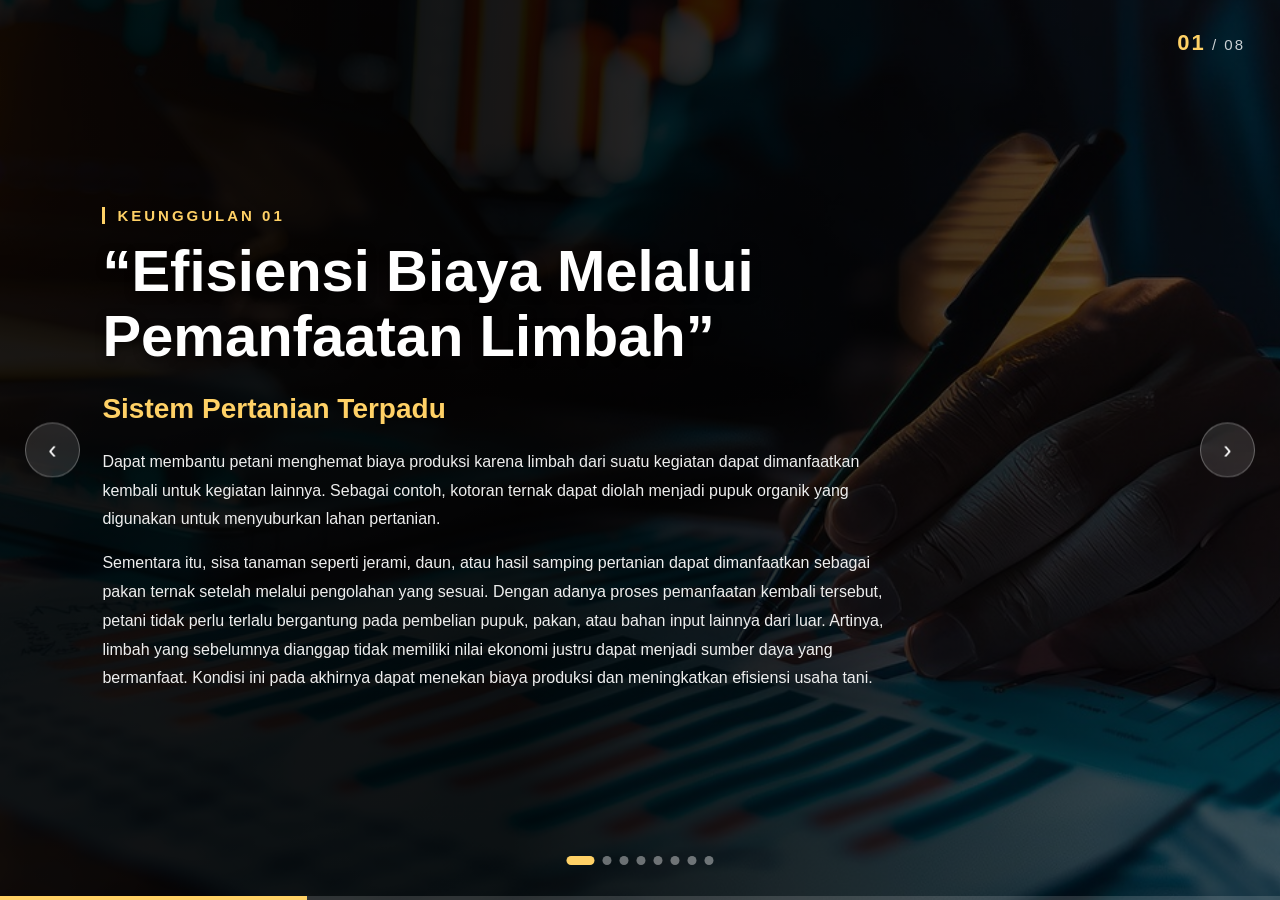
==== portal/Keunggulan/index.html @ dc5d424e "Add files via upload" ====
<!DOCTYPE html>
<html lang="id">
    <head>
        <meta charset="UTF-8">
        <meta name="viewport" content="width=device-width, initial-scale=1.0">
        <title>Portal Keunggulan & Pengelola Modal - Sistem Pertanian Terpadu</title>
  <style>
    /* =====================================================
       RESET
    ===================================================== */
    * {
      margin: 0;
      padding: 0;
      box-sizing: border-box;
    }

    html,
    body {
      width: 100%;
      height: 100%;
      overflow: hidden;
    }

    body {
      font-family: Arial, Helvetica, sans-serif;
      background: #111;
      color: white;
    }

    /* =====================================================
       SLIDER
    ===================================================== */
    .slider {
      width: 100vw;
      height: 100vh;
      overflow: hidden;
      position: relative;
    }

    .slides {
      display: flex;
      width: 100%;
      height: 100%;
      transition:
        transform 0.8s cubic-bezier(0.77, 0, 0.175, 1);
    }

    /* =====================================================
       SLIDE
    ===================================================== */
    .slide {
      width: 100vw;
      min-width: 100vw;
      height: 100vh;
      position: relative;
      display: flex;
      align-items: center;
      background-size: cover;
      background-position: center;
      background-repeat: no-repeat;
      overflow: hidden;
    }

    /* =====================================================
       BACKGROUND SETIAP SLIDE
    ===================================================== */
    .slide:nth-child(1) {
      background-image: url("img/fn.jpg");
    }

    .slide:nth-child(2) {
      background-image: url("img/kg.jpg");
    }

    .slide:nth-child(3) {
      background-image: url("img/fn1.jpg");
    }

    .slide:nth-child(4) {
      background-image: url("img/pr.png");
    }

    .slide:nth-child(5) {
      background-image: url("img/pr.png");
    }

    .slide:nth-child(6) {
      background-image: url("img/pr1.jpg");
    }

    .slide:nth-child(7) {
      background-image: url("img/an.jpg");
    }

    .slide:nth-child(8) {
      background-image: url("img/st.jpg");
    }

    /* =====================================================
       OVERLAY
    ===================================================== */
    .overlay {
      position: absolute;
      inset: 0;
      background:
        linear-gradient(
          90deg,
          rgba(0, 0, 0, 0.90) 0%,
          rgba(0, 0, 0, 0.904) 40%,
          rgba(0, 0, 0, 0.747) 70%,
          rgba(0, 0, 0, 0.562) 100%
        );
      z-index: 1;
    }

    /* =====================================================
       EFEK BACKGROUND
    ===================================================== */
    .slide::before {
      content: "";
      position: absolute;
      inset: -20px;
      background: inherit;
      background-size: cover;
      background-position: center;
      transform: scale(1.05);
      z-index: 0;
    }

    /* =====================================================
       CONTENT
    ===================================================== */
    .content {
      position: relative;
      z-index: 2;
      width: min(850px, 82%);
      margin-left: 8%;
      padding: 30px 0;
      animation: contentIn 0.8s ease;
    }

    @keyframes contentIn {
      from {
        opacity: 0;
        transform: translateX(-50px);
      }
      to {
        opacity: 1;
        transform: translateX(0);
      }
    }

    /* =====================================================
       NOMOR
    ===================================================== */
    .number {
      display: inline-block;
      font-size: 15px;
      font-weight: bold;
      color: #ffd166;
      letter-spacing: 3px;
      margin-bottom: 15px;
      text-transform: uppercase;
      padding-left: 12px;
      border-left:
        3px solid #ffd166;
    }

    /* =====================================================
       JUDUL
    ===================================================== */
    .content h1 {
      font-size: clamp(32px, 5vw, 58px);
      line-height: 1.12;
      margin-bottom: 20px;
      color: white;
      text-shadow:
        0 3px 10px rgba(0, 0, 0, 0.5);
    }

    /* =====================================================
       SUB JUDUL
    ===================================================== */
    .content h2 {
      font-size: clamp(19px, 2.5vw, 28px);
      line-height: 1.4;
      color: #ffd166;
      margin-bottom: 20px;
    }

    /* =====================================================
       PARAGRAF
    ===================================================== */
    .content p {
      font-size: 18px;
      line-height: 1.8;
      color: #f5f5f5;
      margin-bottom: 15px;
    }

    /* =====================================================
       TEXT PANJANG
    ===================================================== */
    .description {
      display: block;
      font-size: 16px;
      line-height: 1.8;
      color: #eeeeee;
      max-width: 800px;
    }

    /* =====================================================
       TOMBOL
    ===================================================== */
    .prev,
    .next {
      position: absolute;
      top: 50%;
      transform: translateY(-50%);
      width: 55px;
      height: 55px;
      border-radius: 50%;
      border: 1px solid rgba(255,255,255,0.3);
      background: rgba(255,255,255,0.12);
      backdrop-filter: blur(0px);
      color: white;
      font-size: 25px;
      cursor: pointer;
      z-index: 10;
      display: flex;
      align-items: center;
      justify-content: center;
      transition: all 0.3s ease;
    }

    .prev {
      left: 25px;
    }

    .next {
      right: 25px;
    }

    .prev:hover,
    .next:hover {
      background: #ffd166;
      color: #111;
      transform:
        translateY(-50%)
        scale(1.1);
    }

    /* =====================================================
       DOTS
    ===================================================== */
    .dots {
      position: absolute;
      left: 50%;
      bottom: 35px;
      transform: translateX(-50%);
      display: flex;
      align-items: center;
      justify-content: center;
      gap: 8px;
      z-index: 10;
      max-width: 90%;
    }

    .dot {
      width: 9px;
      height: 9px;
      border-radius: 50%;
      border: none;
      background: rgba(255,255,255,0.4);
      cursor: pointer;
      transition: all 0.3s ease;
    }

    .dot:hover {
      background: white;
    }

    .dot.active {
      width: 28px;
      border-radius: 10px;
      background: #ffd166;
    }

    /* =====================================================
       PROGRESS BAR
    ===================================================== */
    .progress-container {
      position: absolute;
      left: 0;
      bottom: 0;
      width: 100%;
      height: 4px;
      background: rgba(255,255,255,0.15);
      z-index: 20;
    }

    .progress {
      height: 100%;
      width: 0%;
      background: #ffd166;
      transition: width 0.1s linear;
    }

    .counter {
      position: absolute;
      top: 30px;
      right: 35px;
      z-index: 10;
      font-size: 15px;
      letter-spacing: 2px;
      color: rgba(255,255,255,0.8);
    }

    .counter strong {
      color: #ffd166;
      font-size: 22px;
    }

    /* =====================================================
       RESPONSIVE TABLET
    ===================================================== */

    @media (max-width: 900px) {
      .content {
        margin-left: 7%;
        width: 80%;
      }

      .content p {
        font-size: 16px;
      }

      .description {
        font-size: 15px;
      }
    }


    /* =====================================================
       RESPONSIVE HP
    ===================================================== */

    @media (max-width: 600px) {
      .content {
        width: 78%;
        margin-left: 9%;
        padding-bottom: 70px;
      }

      .content h1 {
        font-size: 30px;
        margin-bottom: 15px;
      }

      .content h2 {
        font-size: 18px;
        margin-bottom: 15px;
      }

      .content p {
        font-size: 14px;
        line-height: 1.6;
      }

      .description {
        font-size: 13px;
        line-height: 1.6;
      }

      .prev,
      .next {
        width: 40px;
        height: 40px;
        font-size: 22px;
      }

      .prev {
        left: 12px;
      }

      .next {
        right: 12px;
      }

      .counter {
        top: 20px;
        right: 20px;
        font-size: 12px;
      }

      .counter strong {
        font-size: 17px;
      }

      .dots {
        bottom: 22px;
        gap: 5px;
      }

      .dot {
        width: 7px;
        height: 7px;
      }

      .dot.active {
        width: 20px;
      }
    }
  </style>
</head>

<body>
  <div class="slider">
    <div class="slides" id="slides">

      <!-- SLIDE 1 -->
      <div class="slide">
        <div class="overlay"></div>
        <div class="content">
          <div class="number">
            Keunggulan 01
          </div>
          <h1>
            “Efisiensi Biaya Melalui Pemanfaatan Limbah”
          </h1>
          <h2>
            Sistem Pertanian Terpadu
        </h2>
          <span class="description">
            Dapat membantu petani menghemat biaya produksi
            karena limbah dari suatu kegiatan dapat dimanfaatkan kembali untuk kegiatan lainnya.
            Sebagai contoh, kotoran ternak dapat diolah menjadi pupuk organik yang digunakan untuk
            menyuburkan lahan pertanian.
            <p></p>
            Sementara itu, sisa tanaman seperti jerami, daun, atau hasil
            samping pertanian dapat dimanfaatkan sebagai pakan ternak setelah melalui pengolahan yang
            sesuai. Dengan adanya proses pemanfaatan kembali tersebut, petani tidak perlu terlalu
            bergantung pada pembelian pupuk, pakan, atau bahan input lainnya dari luar. Artinya,
            limbah yang sebelumnya dianggap tidak memiliki nilai ekonomi justru dapat menjadi sumber
            daya yang bermanfaat. Kondisi ini pada akhirnya dapat menekan biaya produksi dan meningkatkan
            efisiensi usaha tani.
          </span>
        </div>
      </div>

      <!-- SLIDE 2 -->
      <div class="slide">
        <div class="overlay"></div>
        <div class="content">
          <div class="number">
            Keunggulan 02
          </div>
          <h1>
            “Pertanian Ramah Lingkungan”
          </h1>
          <h2>
            Pertanian Terpadu
        </h2>
          <span class="description">
            Memiliki kelebihan dari sisi lingkungan karena dapat mengurangi
            jumlah limbah pertanian dan peternakan yang dibuang ke lingkungan.
            Limbah berupa sisa tanaman, kotoran ternak, maupun hasil samping kegiatan
            pertanian dapat diolah dan dimanfaatkan kembali sehingga tidak langsung menjadi
            sumber pencemaran.
            <p></p>
            Misalnya, kotoran ternak dapat diolah menjadi kompos atau pupuk
            organik, sedangkan sisa tanaman dapat digunakan sebagai pakan ternak atau bahan organik
            untuk memperbaiki kondisi tanah. Dengan demikian, sistem ini menerapkan prinsip penggunaan
            dan daur ulang sumber daya sehingga jumlah limbah yang terbuang dapat ditekan. Pemanfaatan
            limbah secara berkelanjutan juga dapat membantu menjaga kualitas tanah dan lingkungan di
            sekitar lahan pertanian.
          </span>
        </div>
      </div>

      <!-- SLIDE 3 -->
      <div class="slide">
        <div class="overlay"></div>
        <div class="content">
          <div class="number">
            Keunggulan 03
          </div>
          <h1>
            “Beragam Sumber Pendapatan”
          </h1>
          <h2>
            Keunggulan lainnya
        </h2>
          <span class="description">
            Petani tidak hanya bergantung pada satu jenis
            usaha atau satu sumber pendapatan. Dalam sistem pertanian terpadu, pendapatan
            dapat diperoleh dari berbagai komponen, seperti hasil tanaman pangan, hortikultura,
            ternak, maupun produk olahan. Sebagai contoh, petani dapat memperoleh pendapatan dari
            penjualan hasil panen, penjualan ternak atau produk ternak, serta penjualan produk olahan
            seperti pupuk kompos, pakan olahan, atau makanan hasil pengolahan pertanian.
            <p></p>
            Diversifikasi tersebut penting karena kondisi pasar dan hasil produksi pertanian
            sering mengalami perubahan. Apabila salah satu komoditas mengalami penurunan harga
            atau produksi, petani masih memiliki sumber pendapatan lain. Dengan demikian, sistem
            pertanian terpadu dapat membantu mengurangi risiko ekonomi sekaligus meningkatkan
            peluang pendapatan rumah tangga petani.
          </span>
        </div>
      </div>

      <!-- SLIDE 4 -->
      <div class="slide">
        <div class="overlay"></div>
        <div class="content">
          <div class="number">
            Keunggulan 04
          </div>
          <h1>
            “Produksi Berkelanjutan dan Terintegrasi”
        </h1>
          <h2>
            Produksi Dalam Sistem Pertanian Terpadu
        </h2>
          <span class="description">
            Dapat berlangsung secara
            lebih berkelanjutan karena setiap komponen dalam usaha tani memiliki
            hubungan dan dapat saling mendukung. Tanaman dapat menyediakan bahan pakan
            untuk ternak, sedangkan ternak menghasilkan kotoran yang dapat dimanfaatkan
            sebagai pupuk untuk tanaman. Hasil samping dari kegiatan pengolahan juga dapat
            dimanfaatkan kembali sebagai input bagi kegiatan lainnya.
            <p></p>
            Hubungan tersebut menciptakan
            suatu siklus produksi yang lebih tertutup, sehingga ketergantungan terhadap input dari
            luar dapat dikurangi. Selain memberikan manfaat ekonomi, pola seperti ini juga membantu
            mempertahankan produktivitas lahan dalam jangka panjang. Oleh karena itu, integrasi antara
            tanaman dan ternak dipandang sebagai salah satu pendekatan yang dapat mendukung pertanian
            berkelanjutan.
          </span>
        </div>
      </div>

      <!-- SLIDE 5 -->
      <div class="slide">
        <div class="overlay"></div>
        <div class="content">
          <div class="number">
            Keunggulan 05
          </div>
          <h1>
            “Efisiensi Penggunaan Sumber Daya”
          </h1>
          <h2>
            Sistem Pertanian Terpadu
        </h2>
          <span class="description">
            Memungkinkan sumber daya yang tersedia dimanfaatkan
            secara lebih efisien. Lahan dapat digunakan untuk berbagai kegiatan yang saling
            berkaitan, misalnya sebagian lahan digunakan untuk tanaman pangan dan sebagian lainnya
            untuk menyediakan hijauan pakan ternak. Air juga dapat dikelola untuk mendukung beberapa
            kegiatan produksi secara bersamaan sesuai dengan kebutuhan dan kondisi lingkungan.
            <p></p>
            Dari sisi pakan, sisa hasil pertanian dapat dimanfaatkan sebagai bahan pakan ternak sehingga
            mengurangi kebutuhan untuk membeli pakan dari luar. Begitu pula dengan pupuk, kotoran ternak
            dapat dikembalikan ke lahan dalam bentuk pupuk organik. Dengan pemanfaatan sumber daya secara
            berulang dan saling terhubung tersebut, produktivitas dapat ditingkatkan tanpa harus
            terus-menerus menambah penggunaan sumber daya baru.
          </span>
        </div>
      </div>

      <!-- SLIDE 6 -->
      <div class="slide">
        <div class="overlay"></div>
        <div class="content">
          <div class="number">
            Pengelolaan Modal 01
        </div>
          <h1>
            “Perhitungan Modal Awal”
          </h1>
          <h2>
            Setiap sumber daya dapat dimanfaatkan secara optimal
          </h2>
          <span class="description">
            Sebelum memulai usaha pertanian, hal yang harus dilakukan
            adalah menentukan modal awal yang dibutuhkan. Modal awal adalah uang
            yang digunakan untuk membeli berbagai kebutuhan usaha, seperti bibit tanaman,
            ternak, pakan, pupuk, obat-obatan, alat pertanian, pembuatan kandang, dan kebutuhan
            lainnya. Besarnya modal tergantung pada jenis usaha dan skala usaha yang akan dijalankan.
            <p></p>
            Oleh karena itu, semua kebutuhan sebaiknya dihitung terlebih dahulu agar dapat diketahui
            berapa modal yang harus disiapkan. Dalam pertanian terpadu, modal juga bisa lebih hemat
            karena beberapa kebutuhan dapat diperoleh dari hasil usaha sendiri. Contohnya, kotoran
            ternak dapat digunakan sebagai pupuk tanaman dan sisa tanaman dapat digunakan sebagai
            pakan ternak. Dengan memanfaatkan sumber daya yang ada, biaya untuk membeli kebutuhan
            dari luar dapat dikurangi.
          </span>
        </div>
      </div>

      <!-- SLIDE 7 -->
      <div class="slide">
        <div class="overlay"></div>
        <div class="content">
          <div class="number">
            Pengelolaan Modal 02
          </div>
          <h1>
            Analisis Kelayakan Usaha
        </h1>
          <h2>
            Modal Awal
        </h2>
          <span class="description">
            Setelah menentukan modal awal, langkah selanjutnya adalah
            melihat apakah usaha tersebut layak untuk dijalankan atau tidak.
            Analisis kelayakan usaha dilakukan dengan membandingkan antara biaya yang
            dikeluarkan dengan pendapatan yang akan diperoleh. Biaya yang dikeluarkan misalnya
            untuk membeli bibit, pakan, pupuk, obat-obatan, tenaga kerja, dan kebutuhan lainnya.
            <p></p>
            Sedangkan pendapatan diperoleh dari penjualan hasil tanaman, ternak, maupun produk olahan.
            Jika pendapatan yang diperoleh lebih besar daripada biaya yang dikeluarkan, maka usaha
            tersebut dapat dikatakan menguntungkan dan layak untuk dijalankan. Analisis ini penting
            dilakukan agar petani tidak hanya menjalankan usaha berdasarkan perkiraan, tetapi sudah
            mengetahui kemungkinan keuntungan dan risiko yang akan dihadapi.
          </span>
        </div>
      </div>

      <!-- SLIDE 8 -->
      <div class="slide">
        <div class="overlay"></div>
        <div class="content">
          <div class="number">
            Pengelolaan Modal 03
          </div>
          <h1>
            Strategi Pengembangan dan Pemasaran
        </h1>
          <h2>
            Pengembangan Usaha dan Pemasaran Produk
        </h2>
          <span class="description">
            Setelah usaha berjalan, diperlukan strategi agar usaha dapat berkembang dan hasil
            produksinya dapat terjual dengan baik. Pengembangan usaha dapat dilakukan dengan meningkatkan
            jumlah produksi, menambah jenis tanaman atau ternak, meningkatkan kualitas produk, dan mengolah
            hasil pertanian menjadi produk yang memiliki nilai jual lebih tinggi. Misalnya, hasil tanaman
            dapat diolah menjadi makanan atau hasil kotoran ternak dapat diolah menjadi pupuk kompos untuk
            dijual.
            <p></p>
            Untuk pemasaran, produk dapat dijual secara langsung kepada konsumen, melalui pasar,
            toko, koperasi, atau menggunakan media sosial dan platform jual beli online. Promosi melalui
            media sosial dapat membantu produk dikenal oleh lebih banyak orang. Dengan pemasaran yang baik,
            produk yang dihasilkan tidak hanya dapat terjual, tetapi juga memiliki peluang untuk mendapatkan
            harga yang lebih tinggi.
          </span>
        </div>
      </div>
    </div>

    <button
      class="prev"
      id="prevBtn"
      aria-label="Slide sebelumnya">
      ‹
    </button>

    <button
      class="next"
      id="nextBtn"
      aria-label="Slide berikutnya">
      ›
    </button>

    <div class="counter">
      <strong id="currentNumber">
        01
      </strong>
      /
      <span>
        08
      </span>
    </div>

    <div class="dots" id="dots">
      <button class="dot active"></button>
      <button class="dot"></button>
      <button class="dot"></button>
      <button class="dot"></button>
      <button class="dot"></button>
      <button class="dot"></button>
      <button class="dot"></button>
      <button class="dot"></button>
    </div>
    <div class="progress-container">
      <div
        class="progress"
        id="progress">
      </div>
    </div>
  </div>

  <script>
    const slides = document.getElementById("slides");
    const slideItems =
      document.querySelectorAll(".slide");
    const dots =
      document.querySelectorAll(".dot");
    const nextBtn =
      document.getElementById("nextBtn");
    const prevBtn =
      document.getElementById("prevBtn");
    const currentNumber =
      document.getElementById("currentNumber");
    const progress =
      document.getElementById("progress");

    let currentSlide = 0;
    const totalSlides =
      slideItems.length;
    const slideDuration = 10000;
    let progressStart;
    let progressAnimation;

    function updateSlider() {
      slides.style.transform =
        `translateX(-${currentSlide * 100}vw)`;

      dots.forEach((dot, index) => {
        dot.classList.toggle(
          "active",
          index === currentSlide
        );
      });

      currentNumber.textContent =
        String(currentSlide + 1)
        .padStart(2, "0");

      const content =
        slideItems[currentSlide]
        .querySelector(".content");
      content.style.animation = "none";
      void content.offsetWidth;
      content.style.animation =
        "contentIn 0.50s ease";
      startProgress();
    }

    function nextSlide() {
      currentSlide++;
      if (
        currentSlide >= totalSlides
      ) {
        currentSlide = 0;
      }
      updateSlider();
    }

    function prevSlide() {
      currentSlide--;
      if (
        currentSlide < 0
      ) {
        currentSlide =
          totalSlides - 1;
      }
      updateSlider();
    }

    function goToSlide(index) {
      if (
        index < 0 ||
        index >= totalSlides
      ) {
        return;
      }
      currentSlide = index;
      updateSlider();
    }
    nextBtn.addEventListener(
      "click",
      nextSlide
    );
    prevBtn.addEventListener(
      "click",
      prevSlide
    );
    dots.forEach(
      (dot, index) => {
        dot.addEventListener(
          "click",
          () => {
            goToSlide(index);
          }
        );
      }
    );

    function startProgress() {
      cancelAnimationFrame(
        progressAnimation
      );
      progressStart =
        performance.now();
      progress.style.width =
        "0%";

      function animateProgress(
        currentTime
      ) {
        const elapsed =
          currentTime -
          progressStart;
        const percentage =
          Math.min(
            (elapsed /
              slideDuration) *
              150,
            150
          );
        progress.style.width =
          percentage + "%";
        if (
          elapsed <
          slideDuration
        ) {
          progressAnimation =
            requestAnimationFrame(
              animateProgress
            );
        }
      }
      progressAnimation =
        requestAnimationFrame(
          animateProgress
        );
    }

    document.addEventListener(
      "keydown",
      (event) => {
        if (
          event.key === "ArrowRight"
        ) {
          nextSlide();
        }
        if (
          event.key === "ArrowLeft"
        ) {
          prevSlide();
        }
      }
    );

    let touchStartX = 0;
    let touchEndX = 0;

    document.addEventListener(
      "touchstart",
      (event) => {
        touchStartX =
          event.changedTouches[0]
          .screenX;
      },
      { passive: true }
    );

    document.addEventListener(
      "touchend",
      (event) => {
        touchEndX =
          event.changedTouches[0]
          .screenX;
        handleSwipe();
      },
      { passive: true }
    );

    function handleSwipe() {
      const difference =
        touchStartX -
        touchEndX;
      if (
        Math.abs(difference) < 50
      ) {
        return;
      }
      if (
        difference > 0
      ) {
        nextSlide();
      } else {
        prevSlide();
      }
    }

    updateSlider();
    setInterval(
      nextSlide,
      slideDuration
    );
  </script>
</body>
</html>
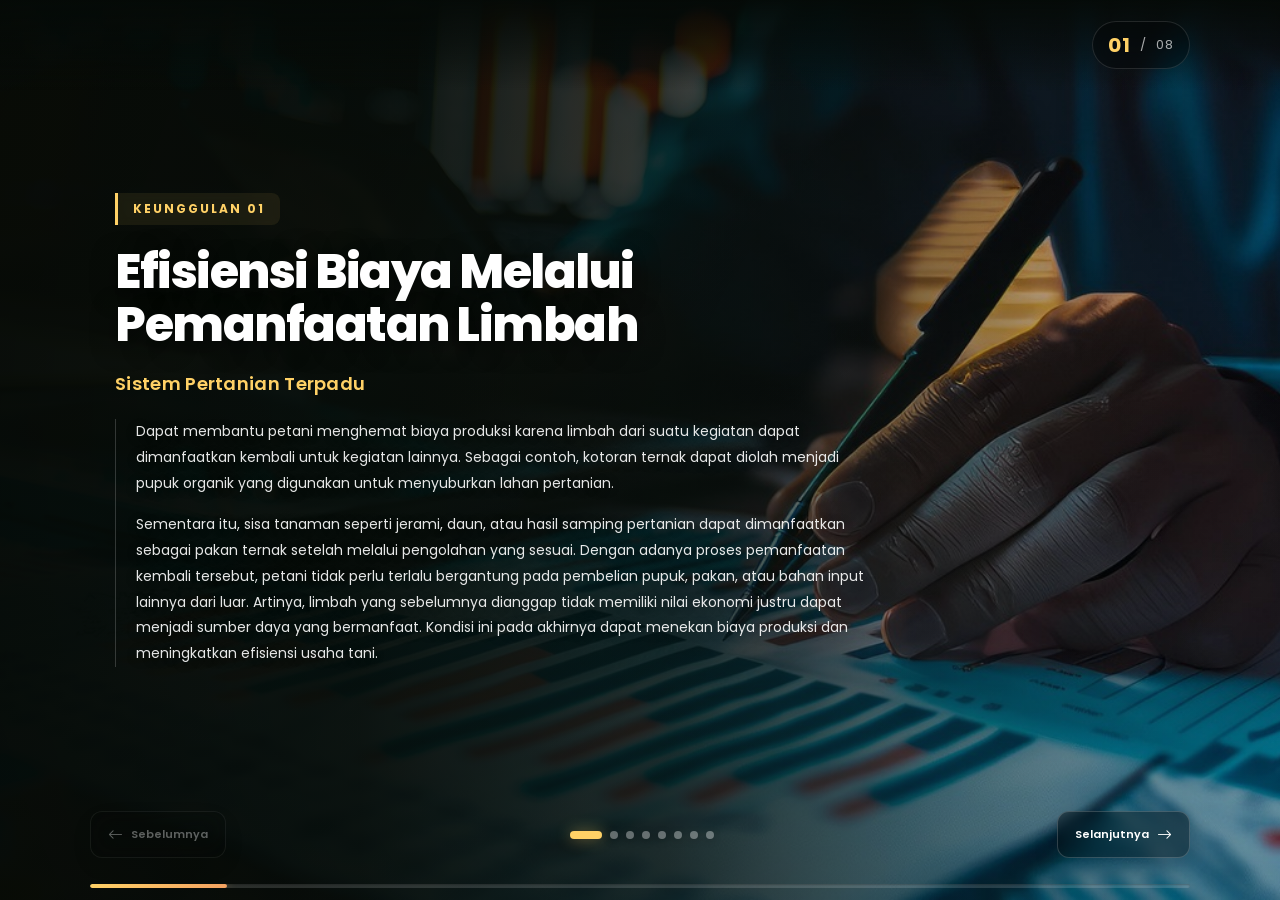
==== commit cb7fe644: "Add files via upload" ====
--- a/portal/Keunggulan/index.html
+++ b/portal/Keunggulan/index.html
@@ -1,905 +1,1794 @@
 <!DOCTYPE html>
 <html lang="id">
-    <head>
-        <meta charset="UTF-8">
-        <meta name="viewport" content="width=device-width, initial-scale=1.0">
-        <title>Portal Keunggulan & Pengelola Modal - Sistem Pertanian Terpadu</title>
-  <style>
-    /* =====================================================
-       RESET
-    ===================================================== */
+<head>
+    <meta charset="UTF-8">
+    <meta
+        name="viewport"
+        content="width=device-width, initial-scale=1.0"
+    >
+    <title>
+        Keunggulan & Pengelolaan Modal |
+        Sistem Pertanian Terpadu
+    </title>
+    <!-- Google Font -->
+    <link
+        rel="preconnect"
+        href="https://fonts.googleapis.com"
+    >
+    <link
+        rel="preconnect"
+        href="https://fonts.gstatic.com"
+        crossorigin
+    >
+    <link
+        href="https://fonts.googleapis.com/css2?family=Poppins:wght@400;500;600;700;800&display=swap"
+        rel="stylesheet"
+    >
+    <!-- Bootstrap Icons -->
+    <link
+        rel="stylesheet"
+        href="https://cdn.jsdelivr.net/npm/bootstrap-icons@1.11.3/font/bootstrap-icons.min.css"
+    >
+
+<style>
+    /* =========================================================
+       1. RESET & BASE
+    ========================================================= */
+
     * {
-      margin: 0;
-      padding: 0;
-      box-sizing: border-box;
+        margin: 0;
+        padding: 0;
+        box-sizing: border-box;
     }
 
     html,
     body {
-      width: 100%;
-      height: 100%;
-      overflow: hidden;
+        width: 100%;
+        min-height: 100%;
     }
 
     body {
-      font-family: Arial, Helvetica, sans-serif;
-      background: #111;
-      color: white;
-    }
-
-    /* =====================================================
-       SLIDER
-    ===================================================== */
-    .slider {
-      width: 100vw;
-      height: 100vh;
-      overflow: hidden;
-      position: relative;
+        font-family: "Poppins", sans-serif;
+        background: #101713;
+        color: #ffffff;
+        overflow: hidden;
+    }
+
+
+    /* =========================================================
+       2. PRESENTATION
+    ========================================================= */
+
+    .presentation {
+        width: 100%;
+        min-height: 100vh;
+        position: relative;
+        overflow: hidden;
+        background: #101713;
+    }
+
+
+    /* =========================================================
+       3. HEADER
+    ========================================================= */
+
+    .top-header {
+        position: fixed;
+        top: 0;
+        left: 0;
+
+        width: 100%;
+        height: 90px;
+        padding: 0 7%;
+
+        display: flex;
+        align-items: center;
+        justify-content: space-between;
+
+        background:
+            linear-gradient(
+                to bottom,
+                rgba(5, 10, 7, 0.95),
+                rgba(5, 10, 7, 0.55),
+                transparent
+            );
+
+        z-index: 100;
+    }
+
+    .brand {
+        display: flex;
+        align-items: center;
+        gap: 12px;
+    }
+
+    .brand-icon {
+        width: 46px;
+        height: 46px;
+
+        display: flex;
+        align-items: center;
+        justify-content: center;
+
+        border-radius: 14px;
+
+        background:
+            linear-gradient(
+                135deg,
+                #7edb9f,
+                #1d6b45
+            );
+
+        font-size: 22px;
+
+        box-shadow:
+            0 10px 30px
+            rgba(0, 0, 0, 0.3);
+    }
+
+    .brand h1 {
+        font-size: 13px;
+        font-weight: 700;
+        letter-spacing: 0.5px;
+    }
+
+    .brand p {
+        margin-top: 2px;
+        font-size: 10px;
+
+        color:
+            rgba(255, 255, 255, 0.7);
+    }
+
+
+    /* =========================================================
+       4. SLIDE COUNTER
+    ========================================================= */
+
+    .slide-counter {
+        display: flex;
+        align-items: center;
+        gap: 9px;
+
+        padding: 8px 15px;
+
+        border:
+            1px solid
+            rgba(255, 255, 255, 0.12);
+
+        border-radius: 50px;
+
+        background:
+            rgba(0, 0, 0, 0.28);
+
+        backdrop-filter: blur(10px);
+
+        font-size: 13px;
+        letter-spacing: 1px;
+    }
+
+    .slide-counter strong {
+        color: #ffd166;
+        font-size: 20px;
+        font-weight: 700;
+    }
+
+    .slide-counter span {
+        color:
+            rgba(255, 255, 255, 0.65);
+    }
+
+
+    /* =========================================================
+       5. SLIDER
+    ========================================================= */
+
+    .slider-wrapper {
+        width: 100%;
+        height: 100vh;
+        overflow: hidden;
     }
 
     .slides {
-      display: flex;
-      width: 100%;
-      height: 100%;
-      transition:
-        transform 0.8s cubic-bezier(0.77, 0, 0.175, 1);
-    }
-
-    /* =====================================================
-       SLIDE
-    ===================================================== */
+        display: flex;
+
+        width: 100%;
+        height: 100%;
+
+        transition:
+            transform
+            0.8s
+            cubic-bezier(
+                0.77,
+                0,
+                0.175,
+                1
+            );
+
+        will-change: transform;
+    }
+
+
+    /* =========================================================
+       6. SLIDE
+    ========================================================= */
+
     .slide {
-      width: 100vw;
-      min-width: 100vw;
-      height: 100vh;
-      position: relative;
-      display: flex;
-      align-items: center;
-      background-size: cover;
-      background-position: center;
-      background-repeat: no-repeat;
-      overflow: hidden;
-    }
-
-    /* =====================================================
-       BACKGROUND SETIAP SLIDE
-    ===================================================== */
+        position: relative;
+
+        width: 100%;
+        min-width: 100%;
+        height: 100vh;
+
+        display: flex;
+        align-items: center;
+
+        overflow: hidden;
+
+        background-size: cover;
+        background-position: center;
+        background-repeat: no-repeat;
+    }
+
+    .slide::after {
+        content: "";
+
+        position: absolute;
+        inset: 0;
+
+        background:
+            radial-gradient(
+                circle at 80% 50%,
+                transparent 0%,
+                rgba(0, 0, 0, 0.1) 35%,
+                rgba(0, 0, 0, 0.4) 100%
+            );
+
+        z-index: 1;
+        pointer-events: none;
+    }
+
+
+    /* =========================================================
+       7. BACKGROUND IMAGE
+    ========================================================= */
+
     .slide:nth-child(1) {
-      background-image: url("img/fn.jpg");
+        background-image: url("img/fn.jpg");
     }
 
     .slide:nth-child(2) {
-      background-image: url("img/kg.jpg");
+        background-image: url("img/kg.jpg");
     }
 
     .slide:nth-child(3) {
-      background-image: url("img/fn1.jpg");
+        background-image: url("img/fn1.jpg");
     }
 
     .slide:nth-child(4) {
-      background-image: url("img/pr.png");
+        background-image: url("img/pr.png");
     }
 
     .slide:nth-child(5) {
-      background-image: url("img/pr.png");
+        background-image: url("img/pr.png");
     }
 
     .slide:nth-child(6) {
-      background-image: url("img/pr1.jpg");
+        background-image: url("img/pr1.jpg");
     }
 
     .slide:nth-child(7) {
-      background-image: url("img/an.jpg");
+        background-image: url("img/an.jpg");
     }
 
     .slide:nth-child(8) {
-      background-image: url("img/st.jpg");
-    }
-
-    /* =====================================================
-       OVERLAY
-    ===================================================== */
-    .overlay {
-      position: absolute;
-      inset: 0;
-      background:
-        linear-gradient(
-          90deg,
-          rgba(0, 0, 0, 0.90) 0%,
-          rgba(0, 0, 0, 0.904) 40%,
-          rgba(0, 0, 0, 0.747) 70%,
-          rgba(0, 0, 0, 0.562) 100%
-        );
-      z-index: 1;
-    }
-
-    /* =====================================================
-       EFEK BACKGROUND
-    ===================================================== */
+        background-image: url("img/st.jpg");
+    }
+
+
+    /* =========================================================
+       8. OVERLAY
+    ========================================================= */
+
     .slide::before {
-      content: "";
-      position: absolute;
-      inset: -20px;
-      background: inherit;
-      background-size: cover;
-      background-position: center;
-      transform: scale(1.05);
-      z-index: 0;
-    }
-
-    /* =====================================================
-       CONTENT
-    ===================================================== */
+        content: "";
+
+        position: absolute;
+        inset: 0;
+
+        background:
+            linear-gradient(
+                90deg,
+                rgba(7, 15, 10, 0.97) 0%,
+                rgba(7, 15, 10, 0.94) 28%,
+                rgba(7, 15, 10, 0.78) 52%,
+                rgba(7, 15, 10, 0.38) 75%,
+                rgba(7, 15, 10, 0.08) 100%
+            );
+
+        z-index: 1;
+    }
+
+
+    /* =========================================================
+       9. SLIDE CONTENT
+    ========================================================= */
+
     .content {
-      position: relative;
-      z-index: 2;
-      width: min(850px, 82%);
-      margin-left: 8%;
-      padding: 30px 0;
-      animation: contentIn 0.8s ease;
+        position: relative;
+        z-index: 3;
+
+        width: min(880px, 82%);
+        margin-left: 9%;
+
+        padding-top: 80px;
+        padding-bottom: 120px;
+    }
+
+
+    /* =========================================================
+       10. ANIMATION
+    ========================================================= */
+
+    .content.animate {
+        animation:
+            contentIn
+            0.7s
+            ease;
     }
 
     @keyframes contentIn {
-      from {
-        opacity: 0;
-        transform: translateX(-50px);
-      }
-      to {
-        opacity: 1;
-        transform: translateX(0);
-      }
-    }
-
-    /* =====================================================
-       NOMOR
-    ===================================================== */
+        from {
+            opacity: 0;
+            transform: translateX(-45px);
+        }
+
+        to {
+            opacity: 1;
+            transform: translateX(0);
+        }
+    }
+
+
+    /* =========================================================
+       11. NUMBER
+    ========================================================= */
+
     .number {
-      display: inline-block;
-      font-size: 15px;
-      font-weight: bold;
-      color: #ffd166;
-      letter-spacing: 3px;
-      margin-bottom: 15px;
-      text-transform: uppercase;
-      padding-left: 12px;
-      border-left:
-        3px solid #ffd166;
-    }
-
-    /* =====================================================
-       JUDUL
-    ===================================================== */
-    .content h1 {
-      font-size: clamp(32px, 5vw, 58px);
-      line-height: 1.12;
-      margin-bottom: 20px;
-      color: white;
-      text-shadow:
-        0 3px 10px rgba(0, 0, 0, 0.5);
-    }
-
-    /* =====================================================
-       SUB JUDUL
-    ===================================================== */
+        display: inline-flex;
+        align-items: center;
+
+        padding: 7px 15px;
+
+        margin-bottom: 20px;
+
+        border-left:
+            3px solid #ffd166;
+
+        border-radius: 0 8px 8px 0;
+
+        background:
+            rgba(255, 209, 102, 0.08);
+
+        color: #ffd166;
+
+        font-size: 12px;
+        font-weight: 700;
+
+        letter-spacing: 2px;
+        text-transform: uppercase;
+
+        backdrop-filter: blur(5px);
+    }
+
+
+    /* =========================================================
+       12. TITLE
+    ========================================================= */
+
     .content h2 {
-      font-size: clamp(19px, 2.5vw, 28px);
-      line-height: 1.4;
-      color: #ffd166;
-      margin-bottom: 20px;
-    }
-
-    /* =====================================================
-       PARAGRAF
-    ===================================================== */
-    .content p {
-      font-size: 18px;
-      line-height: 1.8;
-      color: #f5f5f5;
-      margin-bottom: 15px;
-    }
-
-    /* =====================================================
-       TEXT PANJANG
-    ===================================================== */
+        max-width: 850px;
+
+        font-size:
+            clamp(
+                18px,
+                5vw,
+                48px
+            );
+
+        line-height: 1.12;
+
+        margin-bottom: 18px;
+
+        font-weight: 800;
+
+        letter-spacing: -1.5px;
+
+        text-shadow:
+            0 5px 25px
+            rgba(0, 0, 0, 0.5);
+    }
+
+
+    /* =========================================================
+       13. SUBTITLE
+    ========================================================= */
+
+    .content h3 {
+        display: inline-block;
+
+        font-size:
+            clamp(
+                14px,
+                2vw,
+                18px
+            );
+
+        color: #ffd166;
+
+        font-weight: 600;
+
+        margin-bottom: 22px;
+
+        letter-spacing: 0.3px;
+    }
+
+
+    /* =========================================================
+       14. DESCRIPTION
+    ========================================================= */
+
     .description {
-      display: block;
-      font-size: 16px;
-      line-height: 1.8;
-      color: #eeeeee;
-      max-width: 800px;
-    }
-
-    /* =====================================================
-       TOMBOL
-    ===================================================== */
-    .prev,
-    .next {
-      position: absolute;
-      top: 50%;
-      transform: translateY(-50%);
-      width: 55px;
-      height: 55px;
-      border-radius: 50%;
-      border: 1px solid rgba(255,255,255,0.3);
-      background: rgba(255,255,255,0.12);
-      backdrop-filter: blur(0px);
-      color: white;
-      font-size: 25px;
-      cursor: pointer;
-      z-index: 10;
-      display: flex;
-      align-items: center;
-      justify-content: center;
-      transition: all 0.3s ease;
-    }
-
-    .prev {
-      left: 25px;
-    }
-
-    .next {
-      right: 25px;
-    }
-
-    .prev:hover,
-    .next:hover {
-      background: #ffd166;
-      color: #111;
-      transform:
-        translateY(-50%)
-        scale(1.1);
-    }
-
-    /* =====================================================
-       DOTS
-    ===================================================== */
+        max-width: 760px;
+
+        padding-left: 20px;
+
+        border-left:
+            1px solid
+            rgba(255, 255, 255, 0.18);
+
+        font-size: 14px;
+        line-height: 1.85;
+
+        color:
+            rgba(255, 255, 255, 0.9);
+
+        text-shadow:
+            0 2px 12px
+            rgba(0, 0, 0, 0.25);
+    }
+
+    .description p {
+        margin-bottom: 15px;
+    }
+
+    .description p:last-child {
+        margin-bottom: 0;
+    }
+
+
+    /* =========================================================
+       15. NAVIGATION
+    ========================================================= */
+
+    .navigation {
+        position: fixed;
+
+        left: 0;
+        bottom: 42px;
+
+        width: 100%;
+        padding: 0 7%;
+
+        display: flex;
+        align-items: center;
+        justify-content: space-between;
+
+        z-index: 100;
+    }
+
+
+    /* =========================================================
+       16. NAV BUTTON
+    ========================================================= */
+
+    .nav-btn {
+        display: flex;
+        align-items: center;
+        justify-content: center;
+
+        gap: 8px;
+
+        min-width: 130px;
+
+        padding: 11px 17px;
+
+        border:
+            1px solid
+            rgba(255, 255, 255, 0.18);
+
+        border-radius: 12px;
+
+        background:
+            rgba(0, 0, 0, 0.35);
+
+        backdrop-filter: blur(12px);
+
+        color: #ffffff;
+
+        font-family: inherit;
+        font-size: 11px;
+        font-weight: 600;
+
+        cursor: pointer;
+
+        box-shadow:
+            0 8px 25px
+            rgba(0, 0, 0, 0.15);
+
+        transition:
+            all
+            0.3s
+            ease;
+    }
+
+    .nav-btn i {
+        font-size: 15px;
+    }
+
+    .nav-btn:hover:not(:disabled) {
+        border-color: #ffd166;
+
+        background: #ffd166;
+        color: #1a1a1a;
+
+        transform: translateY(-3px);
+
+        box-shadow:
+            0 10px 25px
+            rgba(255, 209, 102, 0.2);
+    }
+
+    .nav-btn:active:not(:disabled) {
+        transform: translateY(-1px);
+    }
+
+    .nav-btn:disabled {
+        opacity: 0.35;
+        cursor: not-allowed;
+    }
+
+
+    /* =========================================================
+       17. DOTS
+    ========================================================= */
+
     .dots {
-      position: absolute;
-      left: 50%;
-      bottom: 35px;
-      transform: translateX(-50%);
-      display: flex;
-      align-items: center;
-      justify-content: center;
-      gap: 8px;
-      z-index: 10;
-      max-width: 90%;
+        display: flex;
+        align-items: center;
+        justify-content: center;
+
+        gap: 8px;
+
+        max-width: 40%;
     }
 
     .dot {
-      width: 9px;
-      height: 9px;
-      border-radius: 50%;
-      border: none;
-      background: rgba(255,255,255,0.4);
-      cursor: pointer;
-      transition: all 0.3s ease;
+        width: 8px;
+        height: 8px;
+
+        border: none;
+        border-radius: 20px;
+
+        background:
+            rgba(255, 255, 255, 0.35);
+
+        cursor: pointer;
+
+        box-shadow:
+            0 2px 8px
+            rgba(0, 0, 0, 0.2);
+
+        transition:
+            all
+            0.3s
+            ease;
     }
 
     .dot:hover {
-      background: white;
+        background:
+            rgba(255, 255, 255, 0.75);
     }
 
     .dot.active {
-      width: 28px;
-      border-radius: 10px;
-      background: #ffd166;
-    }
-
-    /* =====================================================
-       PROGRESS BAR
-    ===================================================== */
-    .progress-container {
-      position: absolute;
-      left: 0;
-      bottom: 0;
-      width: 100%;
-      height: 4px;
-      background: rgba(255,255,255,0.15);
-      z-index: 20;
-    }
-
-    .progress {
-      height: 100%;
-      width: 0%;
-      background: #ffd166;
-      transition: width 0.1s linear;
-    }
-
-    .counter {
-      position: absolute;
-      top: 30px;
-      right: 35px;
-      z-index: 10;
-      font-size: 15px;
-      letter-spacing: 2px;
-      color: rgba(255,255,255,0.8);
-    }
-
-    .counter strong {
-      color: #ffd166;
-      font-size: 22px;
-    }
-
-    /* =====================================================
-       RESPONSIVE TABLET
-    ===================================================== */
+        width: 32px;
+
+        background: #ffd166;
+
+        box-shadow:
+            0 0 15px
+            rgba(255, 209, 102, 0.45);
+    }
+
+
+    /* =========================================================
+       18. PROGRESS BAR
+    ========================================================= */
+
+    .progress-section {
+        position: fixed;
+
+        left: 0;
+        bottom: 12px;
+
+        width: 100%;
+        padding: 0 7%;
+
+        z-index: 100;
+    }
+
+    .progress-track {
+        width: 100%;
+        height: 4px;
+
+        border-radius: 20px;
+
+        background:
+            rgba(255, 255, 255, 0.15);
+
+        overflow: hidden;
+
+        box-shadow:
+            inset
+            0 1px 2px
+            rgba(0, 0, 0, 0.25);
+    }
+
+    .progress-bar {
+        width: 12.5%;
+        height: 100%;
+
+        border-radius: inherit;
+
+        background:
+            linear-gradient(
+                90deg,
+                #ffd166,
+                #f4a261
+            );
+
+        box-shadow:
+            0 0 12px
+            rgba(255, 209, 102, 0.45);
+
+        transition:
+            width
+            0.5s
+            ease;
+    }
+
+
+    /* =========================================================
+       19. RESPONSIVE TABLET
+    ========================================================= */
 
     @media (max-width: 900px) {
-      .content {
-        margin-left: 7%;
-        width: 80%;
-      }
-
-      .content p {
-        font-size: 16px;
-      }
-
-      .description {
-        font-size: 15px;
-      }
-    }
-
-
-    /* =====================================================
-       RESPONSIVE HP
-    ===================================================== */
+
+        .top-header {
+            padding: 0 6%;
+        }
+
+        .content {
+            width: 84%;
+            margin-left: 8%;
+        }
+
+        .content h2 {
+            font-size:
+                clamp(
+                    36px,
+                    6vw,
+                    55px
+                );
+        }
+
+        .description {
+            max-width: 680px;
+
+            font-size: 14px;
+            line-height: 1.75;
+        }
+
+        .navigation,
+        .progress-section {
+            padding: 0 6%;
+        }
+
+        .nav-btn {
+            min-width: 115px;
+            padding: 10px 15px;
+            font-size: 10px;
+        }
+    }
+
+
+    /* =========================================================
+       20. RESPONSIVE MOBILE
+    ========================================================= */
 
     @media (max-width: 600px) {
-      .content {
-        width: 78%;
-        margin-left: 9%;
-        padding-bottom: 70px;
-      }
-
-      .content h1 {
-        font-size: 30px;
-        margin-bottom: 15px;
-      }
-
-      .content h2 {
-        font-size: 18px;
-        margin-bottom: 15px;
-      }
-
-      .content p {
-        font-size: 14px;
-        line-height: 1.6;
-      }
-
-      .description {
-        font-size: 13px;
-        line-height: 1.6;
-      }
-
-      .prev,
-      .next {
-        width: 40px;
-        height: 40px;
-        font-size: 22px;
-      }
-
-      .prev {
-        left: 12px;
-      }
-
-      .next {
-        right: 12px;
-      }
-
-      .counter {
-        top: 20px;
-        right: 20px;
-        font-size: 12px;
-      }
-
-      .counter strong {
-        font-size: 17px;
-      }
-
-      .dots {
-        bottom: 22px;
-        gap: 5px;
-      }
-
-      .dot {
-        width: 7px;
-        height: 7px;
-      }
-
-      .dot.active {
-        width: 20px;
-      }
-    }
-  </style>
+
+        .top-header {
+            height: 70px;
+            padding: 0 5%;
+        }
+
+        .brand {
+            gap: 8px;
+        }
+
+        .brand-icon {
+            width: 38px;
+            height: 38px;
+
+            font-size: 18px;
+        }
+
+        .brand h1 {
+            font-size: 11px;
+        }
+
+        .brand p {
+            font-size: 8px;
+        }
+
+        .slide-counter {
+            gap: 6px;
+            padding: 6px 11px;
+            font-size: 10px;
+        }
+
+        .slide-counter strong {
+            font-size: 17px;
+        }
+
+        .slide::before {
+            background:
+                linear-gradient(
+                    90deg,
+                    rgba(7, 15, 10, 0.94) 0%,
+                    rgba(7, 15, 10, 0.88) 50%,
+                    rgba(7, 15, 10, 0.45) 100%
+                );
+        }
+
+        .content {
+            width: 84%;
+            margin-left: 8%;
+
+            padding-top: 55px;
+            padding-bottom: 120px;
+        }
+
+        .number {
+            padding: 6px 11px;
+
+            font-size: 9px;
+
+            letter-spacing: 1.4px;
+
+            margin-bottom: 14px;
+        }
+
+        .content h2 {
+            font-size:
+                clamp(
+                    29px,
+                    9vw,
+                    42px
+                );
+
+            line-height: 1.15;
+
+            letter-spacing: -0.7px;
+
+            margin-bottom: 13px;
+        }
+
+        .content h3 {
+            font-size: 15px;
+            margin-bottom: 16px;
+        }
+
+        .description {
+            padding-left: 14px;
+
+            font-size: 11.5px;
+            line-height: 1.7;
+        }
+
+        .description p {
+            margin-bottom: 10px;
+        }
+
+
+        /* NAVIGATION */
+
+        .navigation {
+            bottom: 32px;
+
+            padding: 0 5%;
+
+            gap: 8px;
+        }
+
+        .nav-btn {
+            min-width: auto;
+
+            padding: 9px 11px;
+
+            gap: 5px;
+
+            font-size: 9px;
+
+            border-radius: 10px;
+        }
+
+        .nav-btn i {
+            font-size: 13px;
+        }
+
+
+        /* DOTS */
+
+        .dots {
+            gap: 5px;
+
+            max-width: none;
+
+            flex: 1;
+        }
+
+        .dot {
+            width: 6px;
+            height: 6px;
+
+            flex-shrink: 0;
+        }
+
+        .dot.active {
+            width: 18px;
+        }
+
+
+        /* PROGRESS */
+
+        .progress-section {
+            bottom: 8px;
+            padding: 0 5%;
+        }
+
+        .progress-track {
+            height: 3px;
+        }
+    }
+
+
+    /* =========================================================
+       21. EXTRA SMALL MOBILE
+    ========================================================= */
+
+    @media (max-width: 420px) {
+
+        .content {
+            width: 86%;
+            margin-left: 7%;
+        }
+
+        .content h2 {
+            font-size: 28px;
+        }
+
+        .content h3 {
+            font-size: 14px;
+        }
+
+        .description {
+            font-size: 10.5px;
+            line-height: 1.65;
+        }
+
+        .navigation {
+            gap: 5px;
+        }
+
+        .nav-btn {
+            padding: 9px;
+            font-size: 8px;
+        }
+
+        .dots {
+            gap: 3px;
+        }
+
+        .dot {
+            width: 5px;
+            height: 5px;
+        }
+
+        .dot.active {
+            width: 14px;
+        }
+    }
+
+
+    /* =========================================================
+       22. VERY SMALL SCREEN
+    ========================================================= */
+
+    @media (max-width: 360px) {
+
+        .nav-btn span {
+            display: none;
+        }
+
+        .nav-btn {
+            width: 40px;
+            height: 40px;
+
+            padding: 0;
+        }
+
+        .nav-btn i {
+            font-size: 16px;
+        }
+
+        .dots {
+            gap: 3px;
+        }
+
+        .content h2 {
+            font-size: 26px;
+        }
+
+        .description {
+            font-size: 10px;
+        }
+    }
+
+
+    /* =========================================================
+       23. LANDSCAPE MOBILE
+    ========================================================= */
+
+    @media (max-height: 600px) and (orientation: landscape) {
+
+        .top-header {
+            height: 60px;
+        }
+
+        .content {
+            padding-top: 40px;
+            padding-bottom: 80px;
+        }
+
+        .number {
+            margin-bottom: 8px;
+        }
+
+        .content h2 {
+            font-size: 32px;
+            margin-bottom: 8px;
+        }
+
+        .content h3 {
+            font-size: 15px;
+            margin-bottom: 8px;
+        }
+
+        .description {
+            font-size: 11px;
+            line-height: 1.5;
+        }
+
+        .description p {
+            margin-bottom: 6px;
+        }
+
+        .navigation {
+            bottom: 25px;
+        }
+    }
+</style>
 </head>
 
+
 <body>
-  <div class="slider">
-    <div class="slides" id="slides">
-
-      <!-- SLIDE 1 -->
-      <div class="slide">
-        <div class="overlay"></div>
-        <div class="content">
-          <div class="number">
-            Keunggulan 01
-          </div>
-          <h1>
-            “Efisiensi Biaya Melalui Pemanfaatan Limbah”
-          </h1>
-          <h2>
-            Sistem Pertanian Terpadu
-        </h2>
-          <span class="description">
-            Dapat membantu petani menghemat biaya produksi
-            karena limbah dari suatu kegiatan dapat dimanfaatkan kembali untuk kegiatan lainnya.
-            Sebagai contoh, kotoran ternak dapat diolah menjadi pupuk organik yang digunakan untuk
-            menyuburkan lahan pertanian.
-            <p></p>
-            Sementara itu, sisa tanaman seperti jerami, daun, atau hasil
-            samping pertanian dapat dimanfaatkan sebagai pakan ternak setelah melalui pengolahan yang
-            sesuai. Dengan adanya proses pemanfaatan kembali tersebut, petani tidak perlu terlalu
-            bergantung pada pembelian pupuk, pakan, atau bahan input lainnya dari luar. Artinya,
-            limbah yang sebelumnya dianggap tidak memiliki nilai ekonomi justru dapat menjadi sumber
-            daya yang bermanfaat. Kondisi ini pada akhirnya dapat menekan biaya produksi dan meningkatkan
-            efisiensi usaha tani.
-          </span>
-        </div>
-      </div>
-
-      <!-- SLIDE 2 -->
-      <div class="slide">
-        <div class="overlay"></div>
-        <div class="content">
-          <div class="number">
-            Keunggulan 02
-          </div>
-          <h1>
-            “Pertanian Ramah Lingkungan”
-          </h1>
-          <h2>
-            Pertanian Terpadu
-        </h2>
-          <span class="description">
+
+    <div class="presentation">
+
+
+        <!-- =====================================================
+             HEADER
+        ====================================================== -->
+
+        <header class="top-header">
+
+            <div class="brand">
+            </div>
+
+
+            <div class="slide-counter">
+
+                <strong id="currentSlide">
+                    01
+                </strong>
+
+                <span>/</span>
+
+                <span id="totalSlides">
+                    08
+                </span>
+
+            </div>
+
+        </header>
+
+
+        <!-- =====================================================
+             SLIDER
+        ====================================================== -->
+        <main class="slider-wrapper">
+            <div
+                class="slides"
+                id="slides"
+            >
+                <!-- SLIDE 1 -->
+                <section class="slide">
+                    <div class="content animate">
+                        <div class="number">
+                            Keunggulan 01
+                        </div>
+                        <h2>
+                            Efisiensi Biaya Melalui Pemanfaatan Limbah
+                        </h2>
+                        <h3>
+                            Sistem Pertanian Terpadu
+                        </h3>
+                        <div class="description">
+                            <p>
+                              Dapat membantu petani menghemat biaya produksi
+                              karena limbah dari suatu kegiatan dapat dimanfaatkan kembali untuk kegiatan lainnya.
+                              Sebagai contoh, kotoran ternak dapat diolah menjadi pupuk organik yang digunakan untuk
+                              menyuburkan lahan pertanian.
+                            </p>
+                            <p>
+                              Sementara itu, sisa tanaman seperti jerami, daun, atau hasil
+                              samping pertanian dapat dimanfaatkan sebagai pakan ternak setelah melalui pengolahan yang
+                              sesuai. Dengan adanya proses pemanfaatan kembali tersebut, petani tidak perlu terlalu
+                              bergantung pada pembelian pupuk, pakan, atau bahan input lainnya dari luar.                               Artinya, limbah yang sebelumnya dianggap tidak memiliki nilai
+                              ekonomi justru dapat menjadi sumber
+                              daya yang bermanfaat. Kondisi ini pada akhirnya dapat menekan biaya
+                              produksi dan meningkatkan efisiensi usaha tani.
+                            </p>
+                        </div>
+                    </div>
+                </section>
+
+
+                <!-- SLIDE 2 -->
+                <section class="slide">
+                    <div class="content">
+                        <div class="number">
+                            Keunggulan 02
+                        </div>
+                        <h2>
+                            Pertanian Ramah Lingkungan
+                        </h2>
+                        <h3>
+                            Pertanian Terpadu
+                        </h3>
+                        <div class="description">
+                            <p>
             Memiliki kelebihan dari sisi lingkungan karena dapat mengurangi
             jumlah limbah pertanian dan peternakan yang dibuang ke lingkungan.
             Limbah berupa sisa tanaman, kotoran ternak, maupun hasil samping kegiatan
             pertanian dapat diolah dan dimanfaatkan kembali sehingga tidak langsung menjadi
             sumber pencemaran.
-            <p></p>
+                            </p>
+                            <p>
             Misalnya, kotoran ternak dapat diolah menjadi kompos atau pupuk
             organik, sedangkan sisa tanaman dapat digunakan sebagai pakan ternak atau bahan organik
             untuk memperbaiki kondisi tanah. Dengan demikian, sistem ini menerapkan prinsip penggunaan
             dan daur ulang sumber daya sehingga jumlah limbah yang terbuang dapat ditekan. Pemanfaatan
             limbah secara berkelanjutan juga dapat membantu menjaga kualitas tanah dan lingkungan di
             sekitar lahan pertanian.
-          </span>
-        </div>
-      </div>
-
-      <!-- SLIDE 3 -->
-      <div class="slide">
-        <div class="overlay"></div>
-        <div class="content">
-          <div class="number">
-            Keunggulan 03
-          </div>
-          <h1>
-            “Beragam Sumber Pendapatan”
-          </h1>
-          <h2>
-            Keunggulan lainnya
-        </h2>
-          <span class="description">
+                            </p>
+                        </div>
+                    </div>
+                </section>
+
+
+                <!-- SLIDE 3 -->
+                <section class="slide">
+                    <div class="content">
+                        <div class="number">
+                            Keunggulan 03
+                        </div>
+                        <h2>
+                            Beragam Sumber Pendapatan
+                        </h2>
+                        <h3>
+                            Keunggulan Lainnya
+                        </h3>
+                        <div class="description">
+                            <p>
             Petani tidak hanya bergantung pada satu jenis
             usaha atau satu sumber pendapatan. Dalam sistem pertanian terpadu, pendapatan
             dapat diperoleh dari berbagai komponen, seperti hasil tanaman pangan, hortikultura,
             ternak, maupun produk olahan. Sebagai contoh, petani dapat memperoleh pendapatan dari
             penjualan hasil panen, penjualan ternak atau produk ternak, serta penjualan produk olahan
             seperti pupuk kompos, pakan olahan, atau makanan hasil pengolahan pertanian.
-            <p></p>
+                            </p>
+                            <p>
             Diversifikasi tersebut penting karena kondisi pasar dan hasil produksi pertanian
             sering mengalami perubahan. Apabila salah satu komoditas mengalami penurunan harga
             atau produksi, petani masih memiliki sumber pendapatan lain. Dengan demikian, sistem
             pertanian terpadu dapat membantu mengurangi risiko ekonomi sekaligus meningkatkan
             peluang pendapatan rumah tangga petani.
-          </span>
-        </div>
-      </div>
-
-      <!-- SLIDE 4 -->
-      <div class="slide">
-        <div class="overlay"></div>
-        <div class="content">
-          <div class="number">
-            Keunggulan 04
-          </div>
-          <h1>
-            “Produksi Berkelanjutan dan Terintegrasi”
-        </h1>
-          <h2>
-            Produksi Dalam Sistem Pertanian Terpadu
-        </h2>
-          <span class="description">
+                            </p>
+                        </div>
+                    </div>
+                </section>
+
+
+                <!-- SLIDE 4 -->
+                <section class="slide">
+                    <div class="content">
+                        <div class="number">
+                            Keunggulan 04
+                        </div>
+                        <h2>
+                            Produksi Berkelanjutan dan Terintegrasi
+                        </h2>
+                        <h3>
+                            Produksi Dalam Sistem Pertanian Terpadu
+                        </h3>
+                        <div class="description">
+                            <p>
             Dapat berlangsung secara
             lebih berkelanjutan karena setiap komponen dalam usaha tani memiliki
             hubungan dan dapat saling mendukung. Tanaman dapat menyediakan bahan pakan
             untuk ternak, sedangkan ternak menghasilkan kotoran yang dapat dimanfaatkan
             sebagai pupuk untuk tanaman. Hasil samping dari kegiatan pengolahan juga dapat
             dimanfaatkan kembali sebagai input bagi kegiatan lainnya.
-            <p></p>
+                            </p>
+                            <p>
             Hubungan tersebut menciptakan
             suatu siklus produksi yang lebih tertutup, sehingga ketergantungan terhadap input dari
             luar dapat dikurangi. Selain memberikan manfaat ekonomi, pola seperti ini juga membantu
             mempertahankan produktivitas lahan dalam jangka panjang. Oleh karena itu, integrasi antara
             tanaman dan ternak dipandang sebagai salah satu pendekatan yang dapat mendukung pertanian
             berkelanjutan.
-          </span>
-        </div>
-      </div>
-
-      <!-- SLIDE 5 -->
-      <div class="slide">
-        <div class="overlay"></div>
-        <div class="content">
-          <div class="number">
-            Keunggulan 05
-          </div>
-          <h1>
-            “Efisiensi Penggunaan Sumber Daya”
-          </h1>
-          <h2>
-            Sistem Pertanian Terpadu
-        </h2>
-          <span class="description">
+                            </p>
+                        </div>
+                    </div>
+                </section>
+
+
+                <!-- SLIDE 5 -->
+
+                <section class="slide">
+                    <div class="content">
+                        <div class="number">
+                            Keunggulan 05
+                        </div>
+                        <h2>
+                            Efisiensi Penggunaan Sumber Daya
+                        </h2>
+                        <h3>
+                            Sistem Pertanian Terpadu
+                        </h3>
+                        <div class="description">
+                            <p>
             Memungkinkan sumber daya yang tersedia dimanfaatkan
             secara lebih efisien. Lahan dapat digunakan untuk berbagai kegiatan yang saling
             berkaitan, misalnya sebagian lahan digunakan untuk tanaman pangan dan sebagian lainnya
             untuk menyediakan hijauan pakan ternak. Air juga dapat dikelola untuk mendukung beberapa
             kegiatan produksi secara bersamaan sesuai dengan kebutuhan dan kondisi lingkungan.
-            <p></p>
+                            </p>
+                            <p>
             Dari sisi pakan, sisa hasil pertanian dapat dimanfaatkan sebagai bahan pakan ternak sehingga
             mengurangi kebutuhan untuk membeli pakan dari luar. Begitu pula dengan pupuk, kotoran ternak
             dapat dikembalikan ke lahan dalam bentuk pupuk organik. Dengan pemanfaatan sumber daya secara
             berulang dan saling terhubung tersebut, produktivitas dapat ditingkatkan tanpa harus
             terus-menerus menambah penggunaan sumber daya baru.
-          </span>
-        </div>
-      </div>
-
-      <!-- SLIDE 6 -->
-      <div class="slide">
-        <div class="overlay"></div>
-        <div class="content">
-          <div class="number">
-            Pengelolaan Modal 01
-        </div>
-          <h1>
-            “Perhitungan Modal Awal”
-          </h1>
-          <h2>
+                            </p>
+                        </div>
+                    </div>
+                </section>
+
+
+                <!-- SLIDE 6 -->
+                <section class="slide">
+                    <div class="content">
+                        <div class="number">
+                            Pengelolaan Modal 01
+                        </div>
+                        <h2>
+                            Perhitungan Modal Awal
+                        </h2>
+                        <h3>
             Setiap sumber daya dapat dimanfaatkan secara optimal
-          </h2>
-          <span class="description">
+                        </h3>
+                        <div class="description">
+                            <p>
             Sebelum memulai usaha pertanian, hal yang harus dilakukan
             adalah menentukan modal awal yang dibutuhkan. Modal awal adalah uang
             yang digunakan untuk membeli berbagai kebutuhan usaha, seperti bibit tanaman,
             ternak, pakan, pupuk, obat-obatan, alat pertanian, pembuatan kandang, dan kebutuhan
             lainnya. Besarnya modal tergantung pada jenis usaha dan skala usaha yang akan dijalankan.
-            <p></p>
+                            </p>
+                            <p>
             Oleh karena itu, semua kebutuhan sebaiknya dihitung terlebih dahulu agar dapat diketahui
             berapa modal yang harus disiapkan. Dalam pertanian terpadu, modal juga bisa lebih hemat
             karena beberapa kebutuhan dapat diperoleh dari hasil usaha sendiri. Contohnya, kotoran
             ternak dapat digunakan sebagai pupuk tanaman dan sisa tanaman dapat digunakan sebagai
             pakan ternak. Dengan memanfaatkan sumber daya yang ada, biaya untuk membeli kebutuhan
             dari luar dapat dikurangi.
-          </span>
-        </div>
-      </div>
-
-      <!-- SLIDE 7 -->
-      <div class="slide">
-        <div class="overlay"></div>
-        <div class="content">
-          <div class="number">
-            Pengelolaan Modal 02
-          </div>
-          <h1>
-            Analisis Kelayakan Usaha
-        </h1>
-          <h2>
-            Modal Awal
-        </h2>
-          <span class="description">
+                            </p>
+                        </div>
+                    </div>
+                </section>
+
+
+                <!-- SLIDE 7 -->
+                <section class="slide">
+                    <div class="content">
+                        <div class="number">
+                            Pengelolaan Modal 02
+                        </div>
+                        <h2>
+                            Analisis Kelayakan Usaha
+                        </h2>
+                        <h3>
+                            Analisis Modal dan Pendapatan
+                        </h3>
+                        <div class="description">
+                            <p>
             Setelah menentukan modal awal, langkah selanjutnya adalah
             melihat apakah usaha tersebut layak untuk dijalankan atau tidak.
             Analisis kelayakan usaha dilakukan dengan membandingkan antara biaya yang
             dikeluarkan dengan pendapatan yang akan diperoleh. Biaya yang dikeluarkan misalnya
             untuk membeli bibit, pakan, pupuk, obat-obatan, tenaga kerja, dan kebutuhan lainnya.
-            <p></p>
+                            </p>
+                            <p>
             Sedangkan pendapatan diperoleh dari penjualan hasil tanaman, ternak, maupun produk olahan.
             Jika pendapatan yang diperoleh lebih besar daripada biaya yang dikeluarkan, maka usaha
             tersebut dapat dikatakan menguntungkan dan layak untuk dijalankan. Analisis ini penting
             dilakukan agar petani tidak hanya menjalankan usaha berdasarkan perkiraan, tetapi sudah
             mengetahui kemungkinan keuntungan dan risiko yang akan dihadapi.
-          </span>
-        </div>
-      </div>
-
-      <!-- SLIDE 8 -->
-      <div class="slide">
-        <div class="overlay"></div>
-        <div class="content">
-          <div class="number">
-            Pengelolaan Modal 03
-          </div>
-          <h1>
-            Strategi Pengembangan dan Pemasaran
-        </h1>
-          <h2>
-            Pengembangan Usaha dan Pemasaran Produk
-        </h2>
-          <span class="description">
+                            </p>
+                        </div>
+                    </div>
+                </section>
+
+
+                <!-- SLIDE 8 -->
+                <section class="slide">
+                    <div class="content">
+                        <div class="number">
+                            Pengelolaan Modal 03
+                        </div>
+                        <h2>
+                            Strategi Pengembangan dan Pemasaran
+                        </h2>
+                        <h3>
+                            Pengembangan Usaha dan Pemasaran Produk
+                        </h3>
+                        <div class="description">
+                            <p>
             Setelah usaha berjalan, diperlukan strategi agar usaha dapat berkembang dan hasil
             produksinya dapat terjual dengan baik. Pengembangan usaha dapat dilakukan dengan meningkatkan
             jumlah produksi, menambah jenis tanaman atau ternak, meningkatkan kualitas produk, dan mengolah
             hasil pertanian menjadi produk yang memiliki nilai jual lebih tinggi. Misalnya, hasil tanaman
             dapat diolah menjadi makanan atau hasil kotoran ternak dapat diolah menjadi pupuk kompos untuk
             dijual.
-            <p></p>
+                            </p>
+                            <p>
             Untuk pemasaran, produk dapat dijual secara langsung kepada konsumen, melalui pasar,
             toko, koperasi, atau menggunakan media sosial dan platform jual beli online. Promosi melalui
             media sosial dapat membantu produk dikenal oleh lebih banyak orang. Dengan pemasaran yang baik,
             produk yang dihasilkan tidak hanya dapat terjual, tetapi juga memiliki peluang untuk mendapatkan
             harga yang lebih tinggi.
-          </span>
+                            </p>
+                        </div>
+                    </div>
+                </section>
+
+            </div>
+
+        </main>
+
+
+        <!-- =====================================================
+             NAVIGATION
+        ====================================================== -->
+
+        <div class="navigation">
+
+            <button
+                class="nav-btn"
+                id="prevBtn"
+                aria-label="Slide sebelumnya"
+            >
+
+                <i class="bi bi-arrow-left"></i>
+
+                <span>
+                    Sebelumnya
+                </span>
+
+            </button>
+
+
+            <div
+                class="dots"
+                id="dots"
+            ></div>
+
+
+            <button
+                class="nav-btn"
+                id="nextBtn"
+                aria-label="Slide berikutnya"
+            >
+
+                <span>
+                    Selanjutnya
+                </span>
+
+                <i class="bi bi-arrow-right"></i>
+
+            </button>
+
         </div>
-      </div>
+
+
+        <!-- =====================================================
+             PROGRESS BAR
+        ====================================================== -->
+
+        <div class="progress-section">
+
+            <div class="progress-track">
+
+                <div
+                    class="progress-bar"
+                    id="progressBar"
+                ></div>
+
+            </div>
+
+        </div>
+
     </div>
 
-    <button
-      class="prev"
-      id="prevBtn"
-      aria-label="Slide sebelumnya">
-      ‹
-    </button>
-
-    <button
-      class="next"
-      id="nextBtn"
-      aria-label="Slide berikutnya">
-      ›
-    </button>
-
-    <div class="counter">
-      <strong id="currentNumber">
-        01
-      </strong>
-      /
-      <span>
-        08
-      </span>
-    </div>
-
-    <div class="dots" id="dots">
-      <button class="dot active"></button>
-      <button class="dot"></button>
-      <button class="dot"></button>
-      <button class="dot"></button>
-      <button class="dot"></button>
-      <button class="dot"></button>
-      <button class="dot"></button>
-      <button class="dot"></button>
-    </div>
-    <div class="progress-container">
-      <div
-        class="progress"
-        id="progress">
-      </div>
-    </div>
-  </div>
-
-  <script>
-    const slides = document.getElementById("slides");
-    const slideItems =
-      document.querySelectorAll(".slide");
-    const dots =
-      document.querySelectorAll(".dot");
-    const nextBtn =
-      document.getElementById("nextBtn");
-    const prevBtn =
-      document.getElementById("prevBtn");
-    const currentNumber =
-      document.getElementById("currentNumber");
-    const progress =
-      document.getElementById("progress");
-
-    let currentSlide = 0;
-    const totalSlides =
-      slideItems.length;
-    const slideDuration = 10000;
-    let progressStart;
-    let progressAnimation;
-
-    function updateSlider() {
-      slides.style.transform =
-        `translateX(-${currentSlide * 100}vw)`;
-
-      dots.forEach((dot, index) => {
-        dot.classList.toggle(
-          "active",
-          index === currentSlide
+
+    <script>
+
+        /* =========================================================
+           ELEMENT
+        ========================================================= */
+
+        const slidesContainer =
+            document.getElementById("slides");
+
+        const slides =
+            document.querySelectorAll(".slide");
+
+        const currentSlideElement =
+            document.getElementById("currentSlide");
+
+        const totalSlidesElement =
+            document.getElementById("totalSlides");
+
+        const progressBar =
+            document.getElementById("progressBar");
+
+        const dotsContainer =
+            document.getElementById("dots");
+
+        const prevBtn =
+            document.getElementById("prevBtn");
+
+        const nextBtn =
+            document.getElementById("nextBtn");
+
+
+        /* =========================================================
+           VARIABLE
+        ========================================================= */
+
+        let currentSlide = 0;
+
+        let touchStartX = 0;
+        let touchEndX = 0;
+
+        let isAnimating = false;
+
+        const totalSlides =
+            slides.length;
+
+
+        /* =========================================================
+           SET TOTAL SLIDES
+        ========================================================= */
+
+        totalSlidesElement.textContent =
+            String(totalSlides)
+                .padStart(2, "0");
+
+
+        /* =========================================================
+           CREATE DOTS
+        ========================================================= */
+
+        slides.forEach((slide, index) => {
+
+            const dot =
+                document.createElement("button");
+
+            dot.classList.add("dot");
+
+            dot.setAttribute(
+                "aria-label",
+                `Slide ${index + 1}`
+            );
+
+            if (index === 0) {
+                dot.classList.add("active");
+            }
+
+            dot.addEventListener(
+                "click",
+                () => {
+                    goToSlide(index);
+                }
+            );
+
+            dotsContainer.appendChild(dot);
+
+        });
+
+
+        /* =========================================================
+           UPDATE SLIDER
+        ========================================================= */
+
+        function updateSlider() {
+
+            /* GESER SLIDE */
+
+            slidesContainer.style.transform =
+                `translateX(-${currentSlide * 100}%)`;
+
+
+            /* COUNTER */
+
+            currentSlideElement.textContent =
+                String(currentSlide + 1)
+                    .padStart(2, "0");
+
+
+            /* PROGRESS BAR */
+
+            const progress =
+                ((currentSlide + 1) / totalSlides) * 100;
+
+            progressBar.style.width =
+                `${progress}%`;
+
+
+            /* DOTS */
+
+            const dots =
+                document.querySelectorAll(".dot");
+
+            dots.forEach((dot, index) => {
+
+                dot.classList.toggle(
+                    "active",
+                    index === currentSlide
+                );
+
+            });
+
+
+            /* PREVIOUS BUTTON */
+
+            prevBtn.disabled =
+                currentSlide === 0;
+
+
+            /* NEXT BUTTON */
+
+            if (
+                currentSlide ===
+                totalSlides - 1
+            ) {
+
+                nextBtn.disabled = true;
+
+                nextBtn
+                    .querySelector("span")
+                    .textContent =
+                    "Selesai";
+
+            } else {
+
+                nextBtn.disabled = false;
+
+                nextBtn
+                    .querySelector("span")
+                    .textContent =
+                    "Selanjutnya";
+
+            }
+
+
+            /* CONTENT ANIMATION */
+
+            slides.forEach((slide) => {
+
+                const content =
+                    slide.querySelector(".content");
+
+                content.classList.remove("animate");
+
+            });
+
+
+            const activeContent =
+                slides[currentSlide]
+                    .querySelector(".content");
+
+
+            void activeContent.offsetWidth;
+
+
+            activeContent.classList.add("animate");
+
+        }
+
+
+        /* =========================================================
+           GO TO SLIDE
+        ========================================================= */
+
+        function goToSlide(index) {
+
+            if (isAnimating) {
+                return;
+            }
+
+
+            if (
+                index < 0 ||
+                index >= totalSlides ||
+                index === currentSlide
+            ) {
+                return;
+            }
+
+
+            isAnimating = true;
+
+            currentSlide = index;
+
+            updateSlider();
+
+
+            setTimeout(() => {
+
+                isAnimating = false;
+
+            }, 800);
+
+        }
+
+
+        /* =========================================================
+           NEXT SLIDE
+        ========================================================= */
+
+        function nextSlide() {
+
+            if (isAnimating) {
+                return;
+            }
+
+
+            if (
+                currentSlide <
+                totalSlides - 1
+            ) {
+
+                goToSlide(
+                    currentSlide + 1
+                );
+
+            }
+
+        }
+
+
+        /* =========================================================
+           PREVIOUS SLIDE
+        ========================================================= */
+
+        function prevSlide() {
+
+            if (isAnimating) {
+                return;
+            }
+
+
+            if (
+                currentSlide > 0
+            ) {
+
+                goToSlide(
+                    currentSlide - 1
+                );
+
+            }
+
+        }
+
+
+        /* =========================================================
+           BUTTON EVENT
+        ========================================================= */
+
+        nextBtn.addEventListener(
+            "click",
+            nextSlide
         );
-      });
-
-      currentNumber.textContent =
-        String(currentSlide + 1)
-        .padStart(2, "0");
-
-      const content =
-        slideItems[currentSlide]
-        .querySelector(".content");
-      content.style.animation = "none";
-      void content.offsetWidth;
-      content.style.animation =
-        "contentIn 0.50s ease";
-      startProgress();
-    }
-
-    function nextSlide() {
-      currentSlide++;
-      if (
-        currentSlide >= totalSlides
-      ) {
-        currentSlide = 0;
-      }
-      updateSlider();
-    }
-
-    function prevSlide() {
-      currentSlide--;
-      if (
-        currentSlide < 0
-      ) {
-        currentSlide =
-          totalSlides - 1;
-      }
-      updateSlider();
-    }
-
-    function goToSlide(index) {
-      if (
-        index < 0 ||
-        index >= totalSlides
-      ) {
-        return;
-      }
-      currentSlide = index;
-      updateSlider();
-    }
-    nextBtn.addEventListener(
-      "click",
-      nextSlide
-    );
-    prevBtn.addEventListener(
-      "click",
-      prevSlide
-    );
-    dots.forEach(
-      (dot, index) => {
-        dot.addEventListener(
-          "click",
-          () => {
-            goToSlide(index);
-          }
+
+
+        prevBtn.addEventListener(
+            "click",
+            prevSlide
         );
-      }
-    );
-
-    function startProgress() {
-      cancelAnimationFrame(
-        progressAnimation
-      );
-      progressStart =
-        performance.now();
-      progress.style.width =
-        "0%";
-
-      function animateProgress(
-        currentTime
-      ) {
-        const elapsed =
-          currentTime -
-          progressStart;
-        const percentage =
-          Math.min(
-            (elapsed /
-              slideDuration) *
-              150,
-            150
-          );
-        progress.style.width =
-          percentage + "%";
-        if (
-          elapsed <
-          slideDuration
-        ) {
-          progressAnimation =
-            requestAnimationFrame(
-              animateProgress
+
+
+        /* =========================================================
+           KEYBOARD NAVIGATION
+        ========================================================= */
+
+        document.addEventListener(
+            "keydown",
+            (event) => {
+
+                if (
+                    event.key ===
+                    "ArrowRight"
+                ) {
+
+                    nextSlide();
+
+                }
+
+
+                if (
+                    event.key ===
+                    "ArrowLeft"
+                ) {
+
+                    prevSlide();
+
+                }
+
+            }
+        );
+
+
+        /* =========================================================
+           SWIPE MOBILE
+        ========================================================= */
+
+        const sliderWrapper =
+            document.querySelector(
+                ".slider-wrapper"
             );
-        }
-      }
-      progressAnimation =
-        requestAnimationFrame(
-          animateProgress
+
+
+        sliderWrapper.addEventListener(
+            "touchstart",
+            (event) => {
+
+                touchStartX =
+                    event.changedTouches[0]
+                        .screenX;
+
+            },
+            {
+                passive: true
+            }
         );
-    }
-
-    document.addEventListener(
-      "keydown",
-      (event) => {
-        if (
-          event.key === "ArrowRight"
-        ) {
-          nextSlide();
-        }
-        if (
-          event.key === "ArrowLeft"
-        ) {
-          prevSlide();
-        }
-      }
-    );
-
-    let touchStartX = 0;
-    let touchEndX = 0;
-
-    document.addEventListener(
-      "touchstart",
-      (event) => {
-        touchStartX =
-          event.changedTouches[0]
-          .screenX;
-      },
-      { passive: true }
-    );
-
-    document.addEventListener(
-      "touchend",
-      (event) => {
-        touchEndX =
-          event.changedTouches[0]
-          .screenX;
-        handleSwipe();
-      },
-      { passive: true }
-    );
-
-    function handleSwipe() {
-      const difference =
-        touchStartX -
-        touchEndX;
-      if (
-        Math.abs(difference) < 50
-      ) {
-        return;
-      }
-      if (
-        difference > 0
-      ) {
-        nextSlide();
-      } else {
-        prevSlide();
-      }
-    }
-
-    updateSlider();
-    setInterval(
-      nextSlide,
-      slideDuration
-    );
-  </script>
+
+
+        sliderWrapper.addEventListener(
+            "touchend",
+            (event) => {
+
+                touchEndX =
+                    event.changedTouches[0]
+                        .screenX;
+
+                handleSwipe();
+
+            },
+            {
+                passive: true
+            }
+        );
+
+
+        /* =========================================================
+           HANDLE SWIPE
+        ========================================================= */
+
+        function handleSwipe() {
+
+            if (isAnimating) {
+                return;
+            }
+
+
+            const difference =
+                touchStartX -
+                touchEndX;
+
+
+            if (
+                Math.abs(difference) < 50
+            ) {
+                return;
+            }
+
+
+            /* SWIPE KIRI */
+
+            if (
+                difference > 0
+            ) {
+
+                nextSlide();
+
+            }
+
+
+            /* SWIPE KANAN */
+
+            else {
+
+                prevSlide();
+
+            }
+
+        }
+
+
+        /* =========================================================
+           INITIAL
+        ========================================================= */
+
+        updateSlider();
+
+    </script>
+
 </body>
-</html>
+
+</html>
